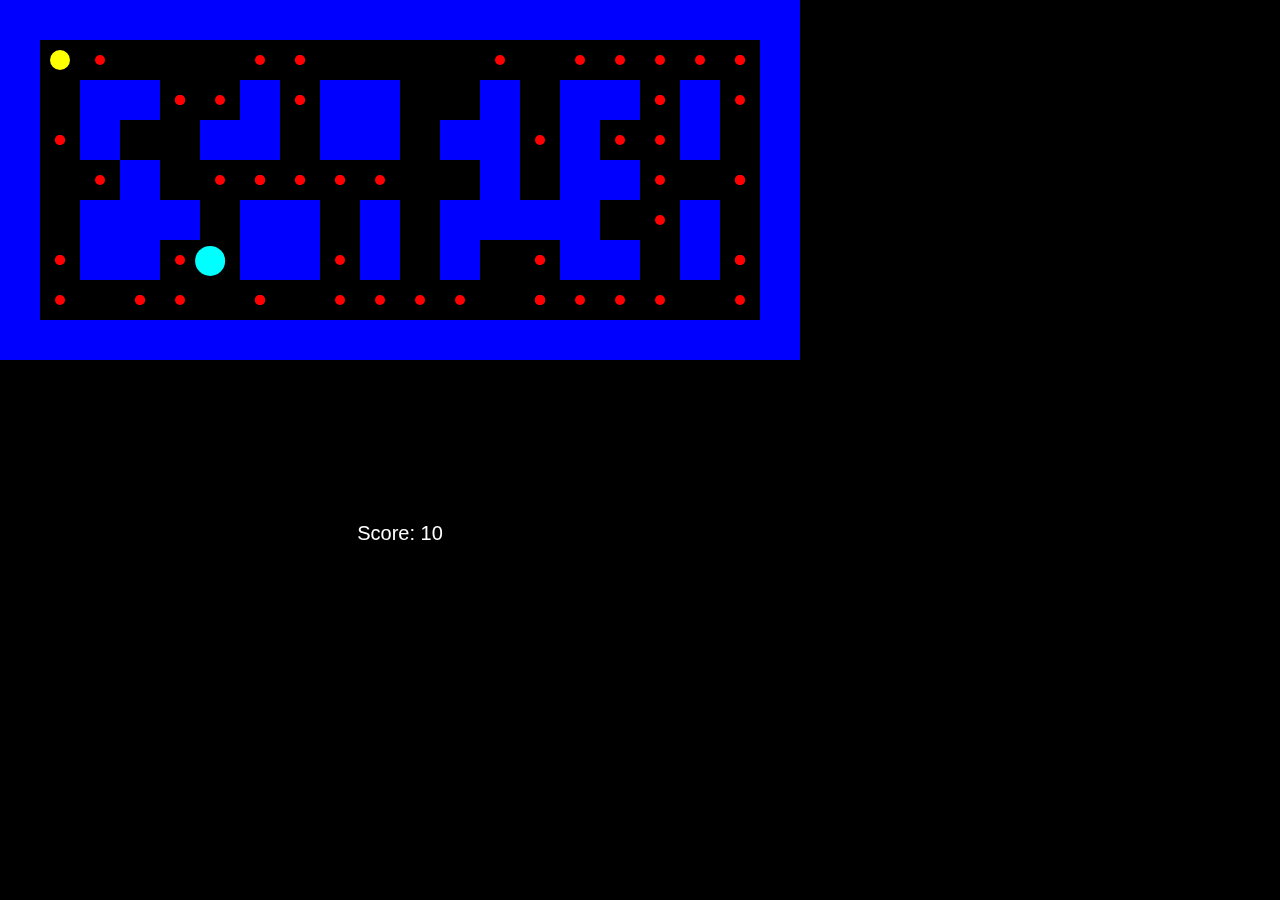
==== PacMan.html @ 4718a33d "added" ====
<!DOCTYPE html>
<html lang="en">
<head>
    <meta charset="UTF-8">
    <meta name="viewport" content="width=device-width, initial-scale=1.0">
    <style>
        body {
            background-color: black;
            margin: 0;
            overflow: hidden;
        }
        #game-over-screen {
            display: none;
            position: absolute;
            top: 0;
            left: 0;
            width: 100%;
            height: 100%;
            background-color: black;
            color: white;
            text-align: center;
            padding-top: 50px;
        }
    </style>
    <title>Your Pac-Man Game</title>
</head>
<body>
    <canvas id="canvas" width="800" height="600"></canvas>
    <div id="game-over-screen">
        <h1>Game Over!</h1>
        <p id="score">Score: 0</p>
        <button id="restart-button">Restart</button>
    </div>
    <script>
        const canvas = document.querySelector('canvas');
const c = canvas.getContext('2d');
canvas.width = 800;
canvas.height = 600;
const gameOverScreen = document.getElementById('game-over-screen');
const restartButton = document.getElementById('restart-button');
const scoreDisplay = document.getElementById('score');
let score = 0;
class Boundary {
    static width = 40;
    static height = 40;

    constructor({ position }) {
        this.position = position;
        this.width = 40;
        this.height = 40;
    }

    draw() {
        c.fillStyle = 'blue';
        c.fillRect(this.position.x, this.position.y, this.width, this.height);
    }
}
class Ghost {
    constructor({ position, velocity }) {
        this.position = position;
        this.velocity = velocity;
        this.radius = 15;
    }

    draw() {
        c.beginPath();
        c.arc(this.position.x, this.position.y, this.radius, 0, Math.PI * 2);
        c.fillStyle = 'cyan';
        c.fill();
        c.closePath();
    }

    update() {
        // Calculate direction towards Pac-Man
        const dx = player.position.x - this.position.x;
        const dy = player.position.y - this.position.y;
        const angle = Math.atan2(dy, dx);

        // Adjust velocity based on the calculated direction
        this.velocity.x = Math.cos(angle) * 2;
        this.velocity.y = Math.sin(angle) * 2;

        // Update position
        const newX = this.position.x + this.velocity.x;
        const newY = this.position.y + this.velocity.y;

        // Ensure the ghost stays within the boundaries
        if (newX - this.radius >= Boundary.width && newX + this.radius <= canvas.width - Boundary.width) {
            this.position.x = newX;
        }

        if (newY - this.radius >= Boundary.height && newY + this.radius <= canvas.height - Boundary.height) {
            this.position.y = newY;
        }
    }
}
const ghosts = []
ghosts.push(new Ghost({
    position: {
        x: getRandomInt(Boundary.width, canvas.width - Boundary.width),
        y: getRandomInt(Boundary.height, canvas.height - Boundary.height),
    },
    velocity: {
        x: 0,
        y: 0,
    },
}));
function updateGhosts() {
    ghosts.forEach((ghost) => {
        ghost.update();
    });
}
function checkGhostCollision() {
    ghosts.forEach((ghost) => {
        const dx = player.position.x - ghost.position.x;
        const dy = player.position.y - ghost.position.y;
        const distance = Math.sqrt(dx * dx + dy * dy);

        if (distance < player.radius + ghost.radius) {
            // Game over logic (you can customize this based on your game's rules)
            console.log('Game Over');  // Add this line for debugging
            showGameOverScreen();  // Add this line for displaying the game over screen
            // document.location.reload(); // This line may be causing a full page reload
        }
    });
}
function resetGame() {
    // Reset player position and velocity
    player.position.x = Boundary.width + Boundary.width / 2;
    player.position.y = Boundary.height + Boundary.height / 2;
    player.velocity.x = 0;
    player.velocity.y = 0;

    // Reset ghost position and velocity
    ghosts[0].position.x = getRandomInt(Boundary.width, canvas.width - Boundary.width);
    ghosts[0].position.y = getRandomInt(Boundary.height, canvas.height - Boundary.height);
    ghosts[0].velocity.x = 0;
    ghosts[0].velocity.y = 0;

    // Reset cherries
    cherries.length = 0;
    placeRandomCherriesOnMap(map, numberOfCherries);

    // Reset score
    score = 0;
}
function showGameOverScreen() {
    scoreDisplay.textContent = `Score: ${score}`;
    gameOverScreen.style.display = 'block';
}
function hideGameOverScreen() {
    gameOverScreen.style.display = 'none';
}
restartButton.addEventListener('click', () => {
    hideGameOverScreen();
    resetGame();
    location.reload(); // This line will refresh the page
});






function drawGhosts() {
    ghosts.forEach((ghost) => {
        ghost.draw();
    });
}
class PacMan {
    constructor({ position, velocity }) {
        this.position = position;
        this.velocity = velocity;
        this.radius = 10;
    }

    draw() {
        c.beginPath();
        c.arc(this.position.x, this.position.y, this.radius, 0, Math.PI * 2);
        c.fillStyle = 'yellow';
        c.fill();
        c.closePath();
    }
}

class Cherry {
    constructor({ position }) {
        this.position = position;
        this.radius = 5;
    }

    draw() {
        c.beginPath();
        c.arc(this.position.x, this.position.y, this.radius, 0, Math.PI * 2);
        c.fillStyle = 'red';
        c.fill();
        c.closePath();
    }
}

const map = [
    ['-','-','-','-','-','-','-','-','-','-','-','-','-','-','-','-','-','-','-','-'],
    ['-',' ',' ',' ',' ',' ',' ',' ',' ',' ',' ',' ',' ',' ',' ',' ',' ',' ',' ','-'],
    ['-',' ','-','-',' ',' ','-',' ','-','-',' ',' ','-',' ','-','-',' ','-',' ','-'],
    ['-',' ','-',' ',' ','-','-',' ','-','-',' ','-','-',' ','-',' ',' ','-',' ','-'],
    ['-',' ',' ','-',' ',' ',' ',' ',' ',' ',' ',' ','-',' ','-','-',' ',' ',' ','-'],
    ['-',' ','-','-','-',' ','-','-',' ','-',' ','-','-','-','-',' ',' ','-',' ','-'],
    ['-',' ','-','-',' ',' ','-','-',' ','-',' ','-',' ',' ','-','-',' ','-',' ','-'],
    ['-',' ',' ',' ',' ',' ',' ',' ',' ',' ',' ',' ',' ',' ',' ',' ',' ',' ',' ','-'],
    ['-','-','-','-','-','-','-','-','-','-','-','-','-','-','-','-','-','-','-','-']
];

const boundaries = [];
const cherries = [];
const player = new PacMan({
    position: {
        x: Boundary.width + Boundary.width / 2,
        y: Boundary.height + Boundary.height / 2,
    },
    velocity: {
        x: 0,
        y: 0,
    }
});

function getRandomInt(min, max) {
    return Math.floor(Math.random() * (max - min + 1)) + min;
}

function placeRandomCherriesOnMap(map, numberOfCherries) {
    for (let i = 0; i < numberOfCherries; i++) {
        let randomRow = getRandomInt(1, map.length - 2);
        let randomCol = getRandomInt(1, map[0].length - 2);

        while (map[randomRow][randomCol] !== ' ') {
            randomRow = getRandomInt(1, map.length - 2);
            randomCol = getRandomInt(1, map[0].length - 2);
        }

        cherries.push(
            new Cherry({
                position: {
                    x: Boundary.width * randomCol + Boundary.width / 2,
                    y: Boundary.height * randomRow + Boundary.height / 2,
                },
            })
        );
    }
}

map.forEach((row, rowIndex) => {
    row.forEach((symbol, colIndex) => {
        switch (symbol) {
            case '-':
                boundaries.push(
                    new Boundary({
                        position: {
                            x: Boundary.width * colIndex,
                            y: Boundary.height * rowIndex,
                        },
                    })
                );
                break;
        }
    });
});

// Number of cherries to place on the map
const numberOfCherries = 70;

// Place cherries on the map
placeRandomCherriesOnMap(map, numberOfCherries);

window.addEventListener('keydown', (event) => {
    // Prevent default behavior for arrow keys
    if (event.key.startsWith('Arrow')) {
        event.preventDefault();
    }

    switch (event.key) {
        case 'ArrowLeft':
            player.velocity.x = -5;
            break;
        case 'ArrowRight':
            player.velocity.x = 5;
            break;
        case 'ArrowUp':
            player.velocity.y = -5;
            break;
        case 'ArrowDown':
            player.velocity.y = 5;
            break;
    }
});

window.addEventListener('keyup', (event) => {
    // Prevent default behavior for arrow keys
    if (event.key.startsWith('Arrow')) {
        event.preventDefault();
    }

    switch (event.key) {
        case 'ArrowLeft':
        case 'ArrowRight':
            player.velocity.x = 0;
            break;
        case 'ArrowUp':
        case 'ArrowDown':
            player.velocity.y = 0;
            break;
    }
});


function checkBoundaryCollision() {
    boundaries.forEach((boundary) => {
        const dx = player.position.x - Math.max(boundary.position.x, Math.min(player.position.x, boundary.position.x + boundary.width));
        const dy = player.position.y - Math.max(boundary.position.y, Math.min(player.position.y, boundary.position.y + boundary.height));
        const distance = Math.sqrt(dx * dx + dy * dy);

        if (distance < player.radius) {
            player.velocity.x = 0;
            player.velocity.y = 0;
        }
    });
}
function checkCherryCollision() {
    cherries.forEach((cherry, index) => {
        const dx = player.position.x - cherry.position.x;
        const dy = player.position.y - cherry.position.y;
        const distance = Math.sqrt(dx * dx + dy * dy);

        if (distance < player.radius + cherry.radius) {
            // Pac-Man ate the cherry
            cherries.splice(index, 1);

            // Increment the score by 10
            score += 10;

            // Update the score display on the screen
            scoreDisplay.textContent = `Score: ${score}`;

            // Spawn a new cherry at a random location
            let randomRow = getRandomInt(1, map.length - 2);
            let randomCol = getRandomInt(1, map[0].length - 2);

            while (map[randomRow][randomCol] !== ' ') {
                randomRow = getRandomInt(1, map.length - 2);
                randomCol = getRandomInt(1, map[0].length - 2);
            }

            cherries.push(
                new Cherry({
                    position: {
                        x: Boundary.width * randomCol + Boundary.width / 2,
                        y: Boundary.height * randomRow + Boundary.height / 2,
                    },
                })
            );
        }
    });
}


function updatePlayer() {
    const newX = player.position.x + player.velocity.x;
    const newY = player.position.y + player.velocity.y;

    let canMoveX = true;
    let canMoveY = true;

    boundaries.forEach((boundary) => {
        const dx = newX - Math.max(boundary.position.x, Math.min(newX, boundary.position.x + boundary.width));
        const dy = newY - Math.max(boundary.position.y, Math.min(newY, boundary.position.y + boundary.height));
        const distance = Math.sqrt(dx * dx + dy * dy);

        if (distance < player.radius) {
            canMoveX = false;
            canMoveY = false;
        }
    });

    if (canMoveX) {
        player.position.x = newX;
    }

    if (canMoveY) {
        player.position.y = newY;
    }
}

function draw() {
    boundaries.forEach((boundary) => {
        boundary.draw();
    });

    cherries.forEach((cherry) => {
        cherry.draw();
    });

    player.draw();
    drawScore();  // Add this line to draw the score
}

function drawScore() {
    c.fillStyle = 'white';
    c.font = '20px Arial';
    c.textAlign = 'center';
    c.fillText(`Score: ${score}`, canvas.width / 2, canvas.height - 60);
}


function gameLoop() {
    c.fillStyle = "black";
    c.fillRect(0, 0, canvas.width, canvas.height); // Fill the canvas with black color

    updatePlayer();
    updateGhosts();
    checkBoundaryCollision();
    checkCherryCollision();
    checkGhostCollision();
    draw();
    drawGhosts();

    requestAnimationFrame(gameLoop);
}


gameLoop();

    </script>
</body>
</html>
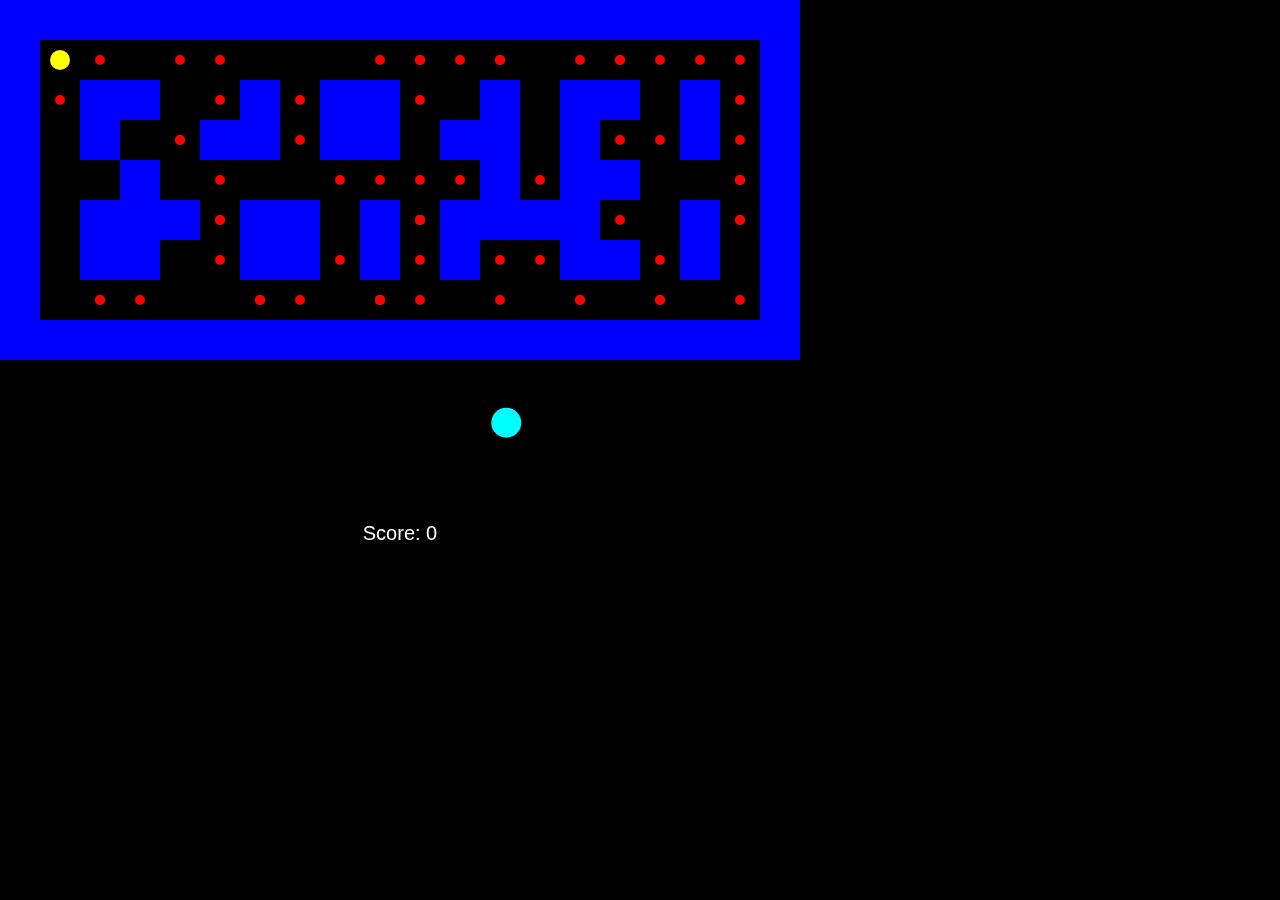
==== commit 94a4f467: "pong.html" ====
--- a/PacMan.html
+++ b/PacMan.html
@@ -226,7 +226,7 @@
 function getRandomInt(min, max) {
     return Math.floor(Math.random() * (max - min + 1)) + min;
 }
-
+ 
 function placeRandomCherriesOnMap(map, numberOfCherries) {
     for (let i = 0; i < numberOfCherries; i++) {
         let randomRow = getRandomInt(1, map.length - 2);
